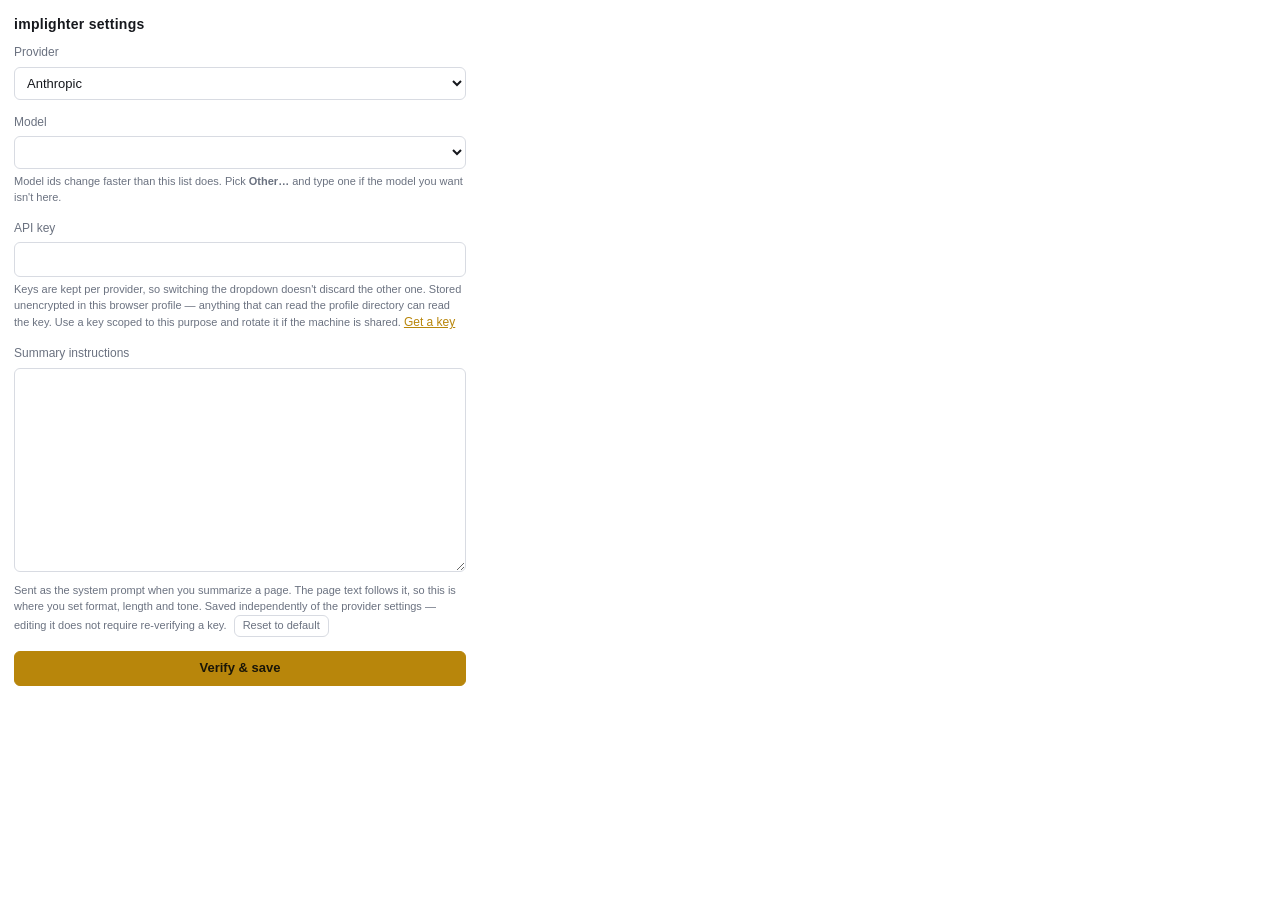
==== src/entrypoints/options.html @ 287bd14f "refactor: add entry points and wire slices through the manifest Entry points compose features; featu" ====
<!doctype html>
<html lang="en">
  <head>
    <meta charset="utf-8" />
    <title>implighter settings</title>
    <link rel="stylesheet" href="popup.css" />
    <style>
      body { width: 480px; }
      select, input {
        width: 100%; padding: 7px 8px; border: 1px solid var(--border);
        border-radius: 6px; background: transparent; color: inherit; font: inherit;
      }
      .field { margin-bottom: 14px; }
      .hint { margin: 5px 0 0; color: var(--muted); font-size: 11px; }
      .hint a { color: var(--accent); }
      .row { gap: 8px; }
      #saveAnyway { display: none; }
      .ok { color: #2e7d32; }
    </style>
  </head>
  <body>
    <h1>implighter settings</h1>

    <div class="field">
      <label for="provider">Provider</label>
      <select id="provider">
        <option value="anthropic">Anthropic</option>
        <option value="openai">OpenAI</option>
        <option value="groq">Groq</option>
      </select>
      <p class="hint" id="providerHint"></p>
    </div>

    <div class="field">
      <label for="model">Model</label>
      <select id="model"></select>
      <input id="customModel" type="text" placeholder="model id" style="margin-top: 6px; display: none" />
      <p class="hint">
        Model ids change faster than this list does. Pick <strong>Other…</strong> and type one
        if the model you want isn't here.
      </p>
    </div>

    <div class="field" id="keyField">
      <label for="apiKey">API key</label>
      <input id="apiKey" type="password" autocomplete="off" />
      <p class="hint">
        Keys are kept per provider, so switching the dropdown doesn't discard the other one.
        Stored unencrypted in this browser profile — anything that can read the profile
        directory can read the key. Use a key scoped to this purpose and rotate it if the
        machine is shared. <a id="keyLink" href="#" target="_blank" rel="noreferrer">Get a key</a>
      </p>
    </div>

    <div class="field">
      <label for="summaryPrompt">Summary instructions</label>
      <textarea id="summaryPrompt" rows="10" style="width: 100%; resize: vertical"></textarea>
      <p class="hint">
        Sent as the system prompt when you summarize a page. The page text follows it, so this
        is where you set format, length and tone. Saved independently of the provider settings —
        editing it does not require re-verifying a key.
        <button id="resetPrompt" style="width: auto; padding: 2px 8px; margin-left: 4px">Reset to default</button>
      </p>
    </div>

    <div class="row">
      <button id="save" class="primary">Verify &amp; save</button>
      <button id="saveAnyway">Save without verifying</button>
    </div>
    <p id="status" class="status" role="status"></p>

    <script type="module" src="options.js"></script>
  </body>
</html>
---- src/entrypoints/popup.css ----
:root {
  color-scheme: light dark;
  --bg: #ffffff;
  --fg: #16181d;
  --muted: #6b7280;
  --border: #d8dbe2;
  --accent: #b8860b;
}

@media (prefers-color-scheme: dark) {
  :root {
    --bg: #16181d;
    --fg: #e8eaee;
    --muted: #9aa1ad;
    --border: #33373f;
    --accent: #e2b23c;
  }
}

* { box-sizing: border-box; }

body {
  width: 300px;
  margin: 0;
  padding: 14px;
  background: var(--bg);
  color: var(--fg);
  font: 13px/1.45 -apple-system, BlinkMacSystemFont, "Segoe UI", sans-serif;
}

h1 {
  margin: 0 0 10px;
  font-size: 14px;
  letter-spacing: 0.02em;
}

label {
  display: block;
  margin-bottom: 5px;
  color: var(--muted);
  font-size: 12px;
}

textarea {
  width: 100%;
  padding: 7px 8px;
  border: 1px solid var(--border);
  border-radius: 6px;
  background: transparent;
  color: inherit;
  font: inherit;
  resize: vertical;
}

.check {
  display: flex;
  align-items: center;
  gap: 6px;
  margin-top: 9px;
  color: var(--fg);
  cursor: pointer;
}

.check input { margin: 0; }

.row {
  display: flex;
  gap: 8px;
  margin-top: 10px;
}

button {
  flex: 1;
  padding: 7px 10px;
  border: 1px solid var(--border);
  border-radius: 6px;
  background: transparent;
  color: inherit;
  font: inherit;
  cursor: pointer;
}

button.primary {
  border-color: var(--accent);
  background: var(--accent);
  color: #1a1608;
  font-weight: 600;
}

button:disabled {
  opacity: 0.55;
  cursor: default;
}

.status {
  min-height: 2.6em;
  margin: 10px 0 6px;
  color: var(--muted);
  font-size: 12px;
  white-space: pre-wrap;
}

.status.error { color: #d14343; }

a {
  color: var(--muted);
  font-size: 12px;
}
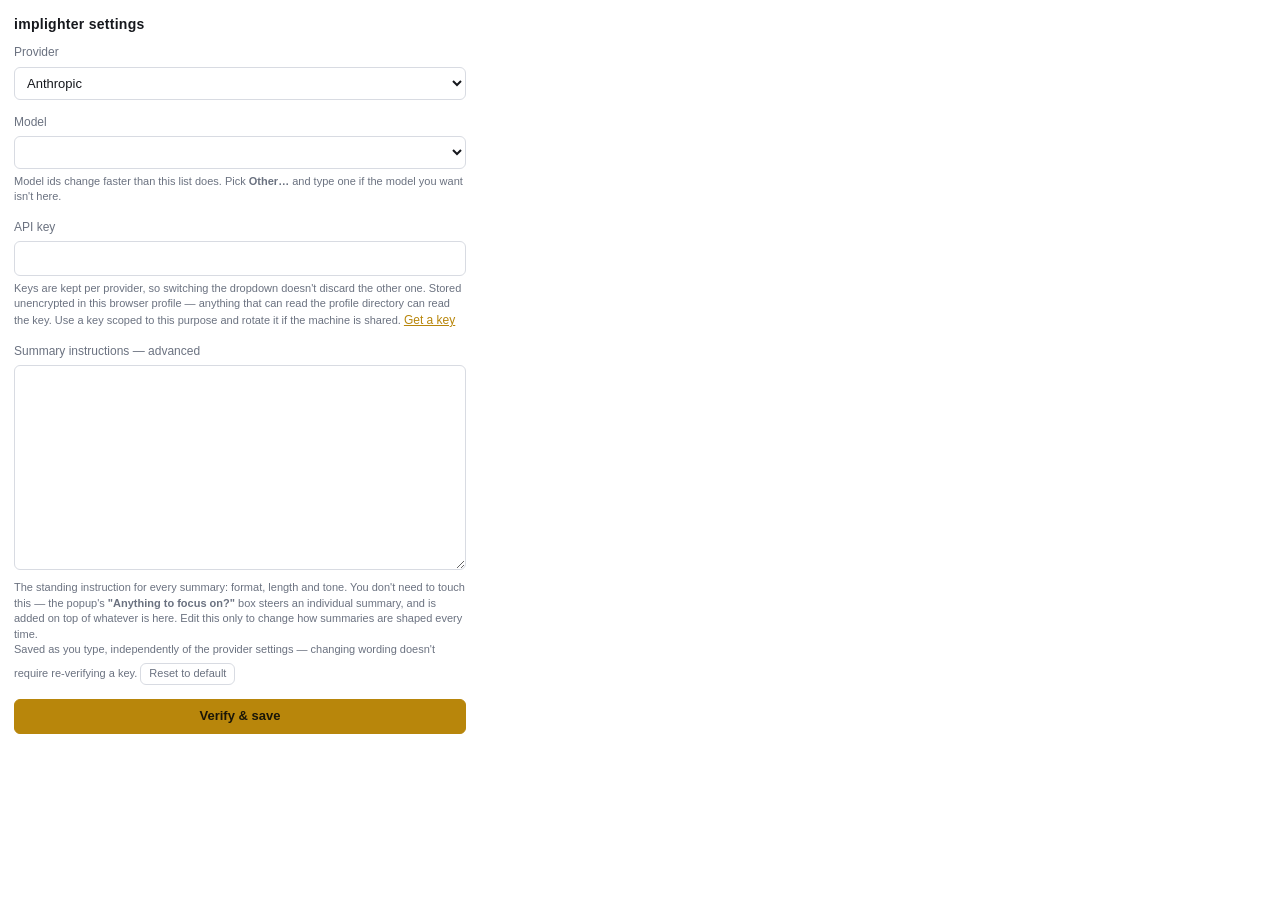
==== commit 6f75056f: "fix: separate the two features in the popup The goal box sat above both buttons, so it read as thoug" ====
--- a/src/entrypoints/options.html
+++ b/src/entrypoints/options.html
@@ -13,6 +13,7 @@
       .field { margin-bottom: 14px; }
       .hint { margin: 5px 0 0; color: var(--muted); font-size: 11px; }
       .hint a { color: var(--accent); }
+      .muted { color: var(--muted); font-weight: 400; }
       .row { gap: 8px; }
       #saveAnyway { display: none; }
       .ok { color: #2e7d32; }
@@ -53,13 +54,17 @@
     </div>
 
     <div class="field">
-      <label for="summaryPrompt">Summary instructions</label>
+      <label for="summaryPrompt">Summary instructions <span class="muted">— advanced</span></label>
       <textarea id="summaryPrompt" rows="10" style="width: 100%; resize: vertical"></textarea>
       <p class="hint">
-        Sent as the system prompt when you summarize a page. The page text follows it, so this
-        is where you set format, length and tone. Saved independently of the provider settings —
-        editing it does not require re-verifying a key.
-        <button id="resetPrompt" style="width: auto; padding: 2px 8px; margin-left: 4px">Reset to default</button>
+        The standing instruction for every summary: format, length and tone. You don't need to
+        touch this — the popup's <strong>"Anything to focus on?"</strong> box steers an individual
+        summary, and is added on top of whatever is here. Edit this only to change how summaries
+        are shaped every time.
+        <br />
+        Saved as you type, independently of the provider settings — changing wording doesn't
+        require re-verifying a key.
+        <button id="resetPrompt" style="width: auto; padding: 2px 8px; margin-top: 6px">Reset to default</button>
       </p>
     </div>
 
--- a/src/entrypoints/popup.css
+++ b/src/entrypoints/popup.css
@@ -52,11 +52,56 @@
   resize: vertical;
 }
 
+.tabs {
+  display: flex;
+  gap: 2px;
+  margin-bottom: 12px;
+  padding: 2px;
+  border: 1px solid var(--border);
+  border-radius: 7px;
+}
+
+.tab {
+  flex: 1;
+  padding: 6px 8px;
+  border: 0;
+  border-radius: 5px;
+  background: transparent;
+  color: var(--muted);
+  font: inherit;
+  cursor: pointer;
+}
+
+.tab.active {
+  background: var(--border);
+  color: var(--fg);
+  font-weight: 600;
+}
+
+.hint {
+  margin: 5px 0 0;
+  color: var(--muted);
+  font-size: 11px;
+  line-height: 1.4;
+}
+
+.muted { color: var(--muted); font-weight: 400; }
+
+.setup {
+  padding: 12px;
+  border: 1px solid var(--border);
+  border-radius: 7px;
+}
+
+.setup strong { font-size: 13px; }
+.setup p { margin: 5px 0 10px; color: var(--muted); font-size: 12px; }
+.setup button { width: 100%; }
+
 .check {
   display: flex;
   align-items: center;
   gap: 6px;
-  margin-top: 9px;
+  margin-top: 11px;
   color: var(--fg);
   cursor: pointer;
 }
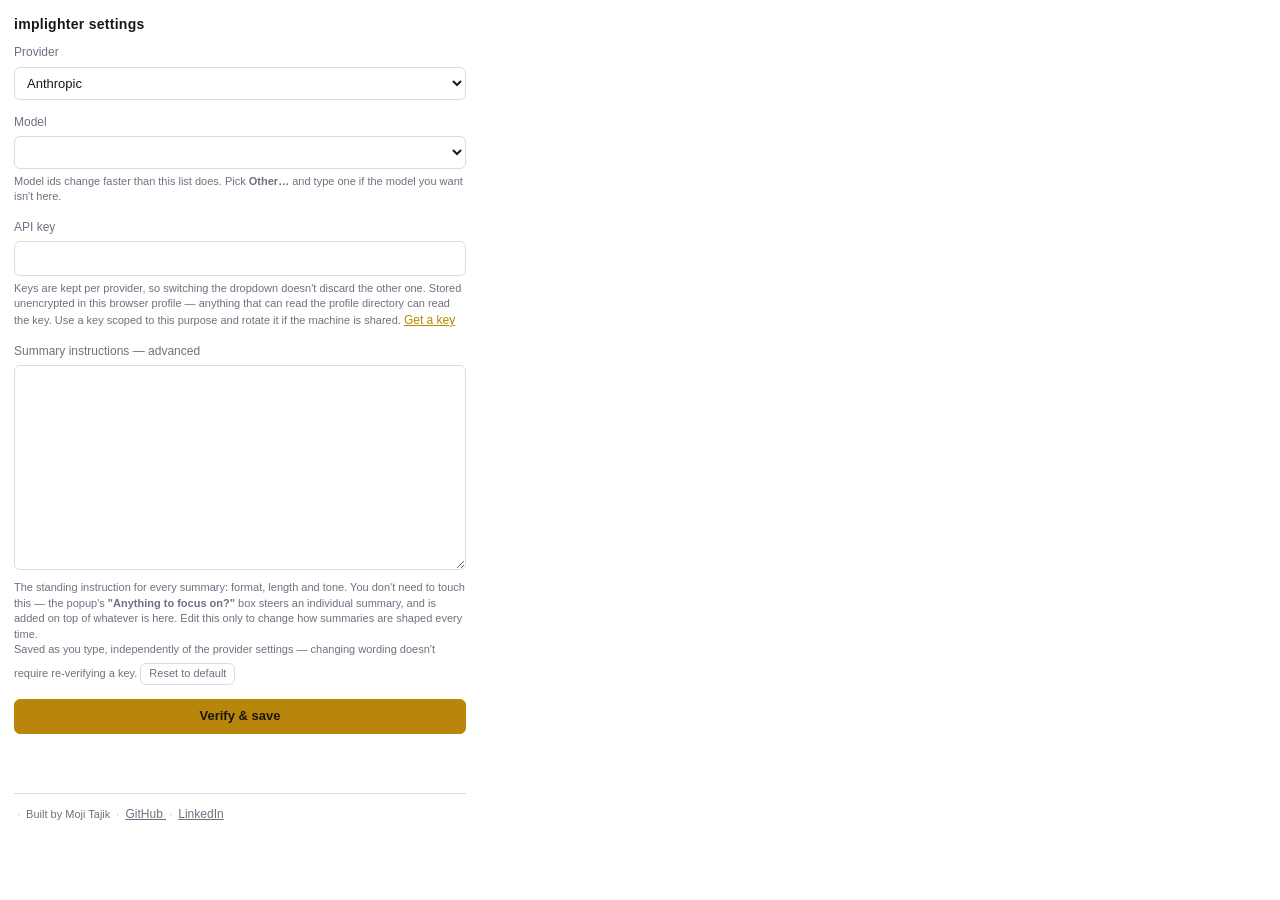
==== commit 8289b2ee: "feat: add attribution in settings and an issue link in the popup Settings gets the about footer — au" ====
--- a/src/entrypoints/options.html
+++ b/src/entrypoints/options.html
@@ -17,6 +17,14 @@
       .row { gap: 8px; }
       #saveAnyway { display: none; }
       .ok { color: #2e7d32; }
+      .about {
+        margin-top: 18px; padding-top: 12px;
+        border-top: 1px solid var(--border);
+        color: var(--muted); font-size: 11px;
+      }
+      .about a { color: var(--muted); text-decoration: underline; }
+      .about a:hover { color: var(--accent); }
+      .about .sep { opacity: .5; margin: 0 3px; }
     </style>
   </head>
   <body>
@@ -74,6 +82,21 @@
     </div>
     <p id="status" class="status" role="status"></p>
 
+    <footer class="about">
+      <span id="version"></span>
+      <span class="sep">·</span>
+      Built by Moji Tajik
+      <span class="sep">·</span>
+      <a href="https://github.com/MojtabaTajik/Implighter" target="_blank" rel="noreferrer noopener">
+        GitHub
+      </a>
+      <span class="sep">·</span>
+      <!-- TODO: replace with your LinkedIn profile URL -->
+      <a href="https://www.linkedin.com/in/mojtabatajik/" target="_blank" rel="noreferrer noopener">
+        LinkedIn
+      </a>
+    </footer>
+
     <script type="module" src="options.js"></script>
   </body>
 </html>
--- a/src/entrypoints/popup.css
+++ b/src/entrypoints/popup.css
@@ -151,3 +151,13 @@
   color: var(--muted);
   font-size: 12px;
 }
+
+.links {
+  display: flex;
+  align-items: center;
+  gap: 3px;
+  font-size: 12px;
+}
+
+.links a:hover { color: var(--accent); }
+.links .sep { color: var(--muted); opacity: .5; }
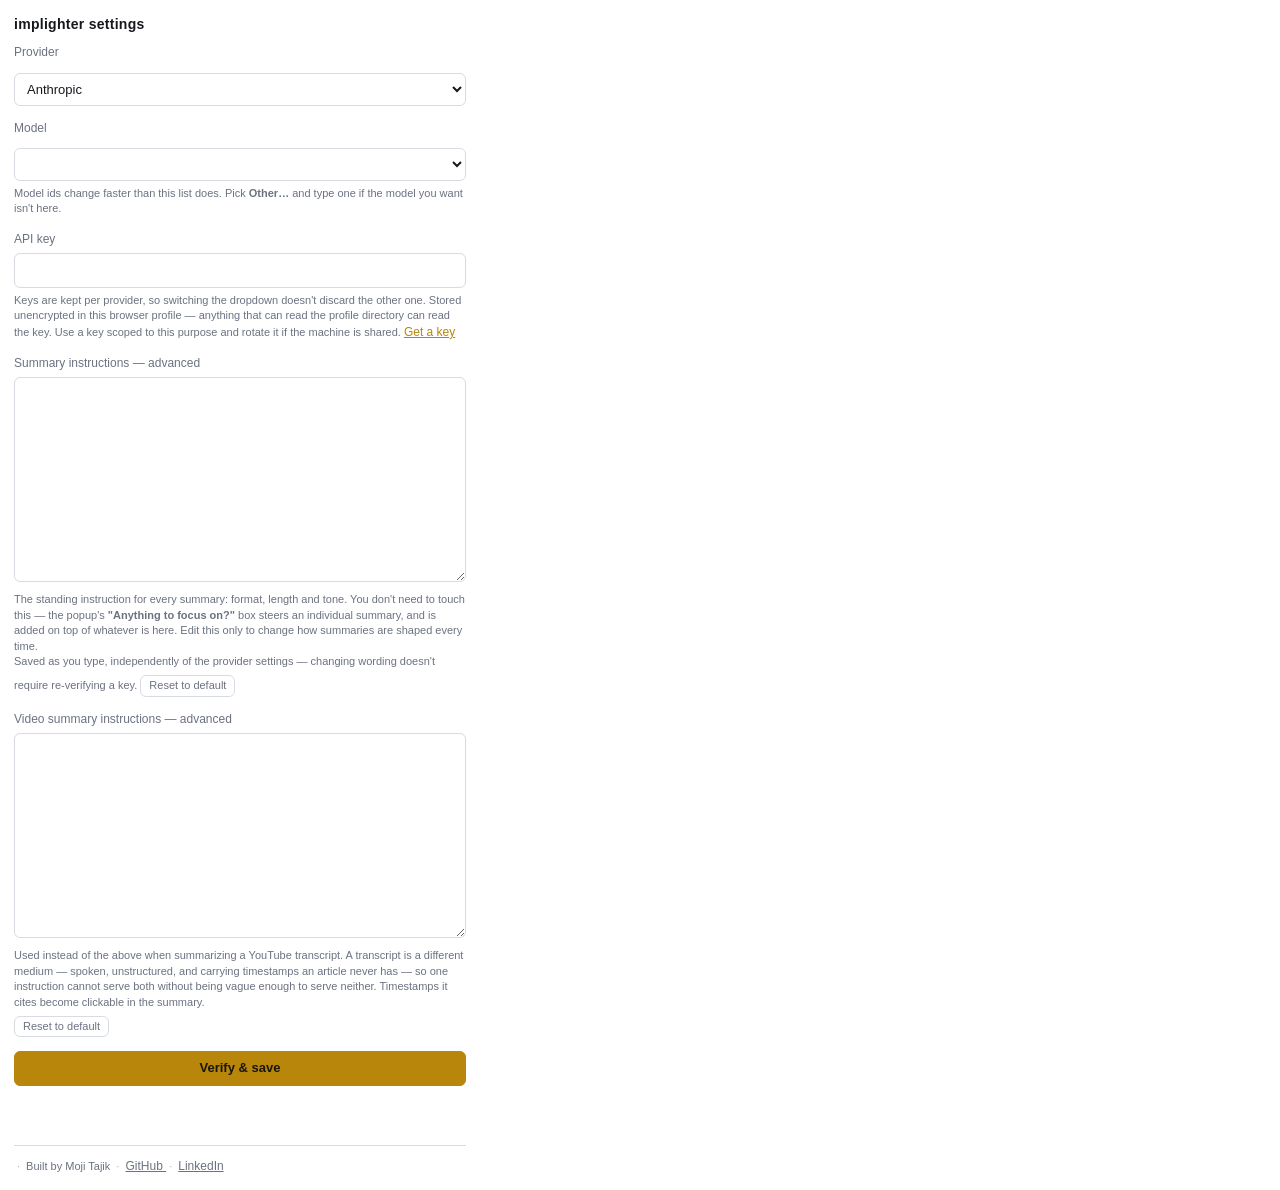
==== commit 613596e2: "feat: summarize YouTube transcripts with seekable timestamps A Video tab appears in the popup only o" ====
--- a/src/entrypoints/options.html
+++ b/src/entrypoints/options.html
@@ -76,6 +76,19 @@
       </p>
     </div>
 
+    <div class="field">
+      <label for="transcriptPrompt">Video summary instructions <span class="muted">— advanced</span></label>
+      <textarea id="transcriptPrompt" rows="10" style="width: 100%; resize: vertical"></textarea>
+      <p class="hint">
+        Used instead of the above when summarizing a YouTube transcript. A transcript is a
+        different medium — spoken, unstructured, and carrying timestamps an article never has —
+        so one instruction cannot serve both without being vague enough to serve neither.
+        Timestamps it cites become clickable in the summary.
+        <br />
+        <button id="resetTranscriptPrompt" style="width: auto; padding: 2px 8px; margin-top: 6px">Reset to default</button>
+      </p>
+    </div>
+
     <div class="row">
       <button id="save" class="primary">Verify &amp; save</button>
       <button id="saveAnyway">Save without verifying</button>
@@ -91,8 +104,7 @@
         GitHub
       </a>
       <span class="sep">·</span>
-      <!-- TODO: replace with your LinkedIn profile URL -->
-      <a href="https://www.linkedin.com/in/mojtabatajik/" target="_blank" rel="noreferrer noopener">
+      <a href="https://www.linkedin.com/in/mojitajik/" target="_blank" rel="noreferrer noopener">
         LinkedIn
       </a>
     </footer>
--- a/src/entrypoints/popup.css
+++ b/src/entrypoints/popup.css
@@ -38,6 +38,18 @@
   display: block;
   margin-bottom: 5px;
   color: var(--muted);
+  font-size: 12px;
+}
+
+select {
+  width: 100%;
+  margin-top: 6px;
+  padding: 5px 6px;
+  border: 1px solid var(--border);
+  border-radius: 6px;
+  background: transparent;
+  color: var(--muted);
+  font: inherit;
   font-size: 12px;
 }
 
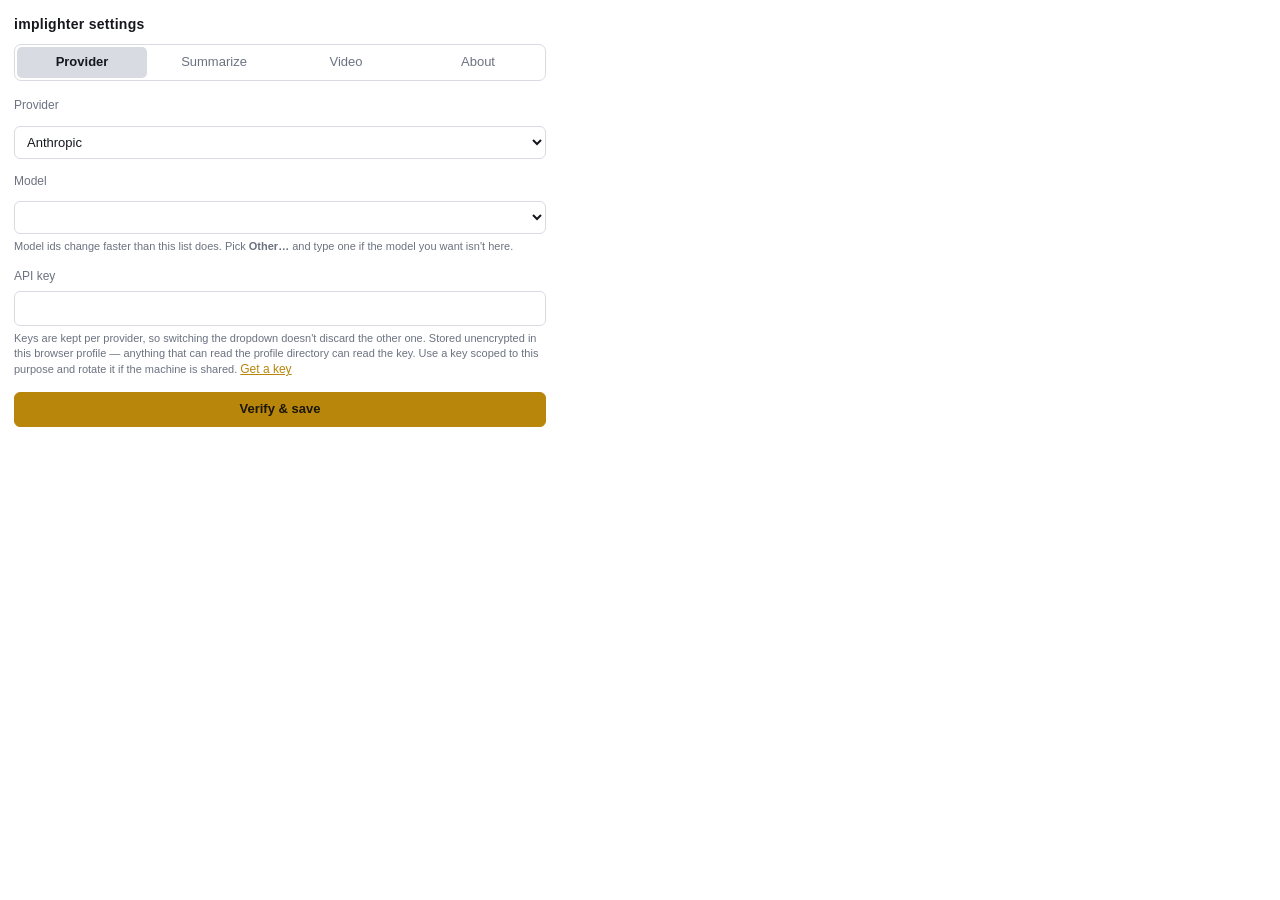
==== commit 07a25eca: "refactor: tab the settings page Four stacked sections with two fourteen-row textareas had become a w" ====
--- a/src/entrypoints/options.html
+++ b/src/entrypoints/options.html
@@ -5,7 +5,7 @@
     <title>implighter settings</title>
     <link rel="stylesheet" href="popup.css" />
     <style>
-      body { width: 480px; }
+      body { width: 560px; }
       select, input {
         width: 100%; padding: 7px 8px; border: 1px solid var(--border);
         border-radius: 6px; background: transparent; color: inherit; font: inherit;
@@ -17,97 +17,141 @@
       .row { gap: 8px; }
       #saveAnyway { display: none; }
       .ok { color: #2e7d32; }
-      .about {
-        margin-top: 18px; padding-top: 12px;
-        border-top: 1px solid var(--border);
-        color: var(--muted); font-size: 11px;
-      }
+      .about { color: var(--muted); font-size: 12px; line-height: 1.9; }
       .about a { color: var(--muted); text-decoration: underline; }
       .about a:hover { color: var(--accent); }
-      .about .sep { opacity: .5; margin: 0 3px; }
+      .about dt { color: var(--fg); font-weight: 600; margin-top: 12px; }
+      .about dd { margin: 2px 0 0; }
+      /* Tabs mirror the popup, so "where do I change the video prompt" has the
+         same answer in both surfaces. */
+      .tabs { margin-bottom: 16px; }
+      section[role="tabpanel"] { min-height: 320px; }
     </style>
   </head>
   <body>
     <h1>implighter settings</h1>
 
-    <div class="field">
-      <label for="provider">Provider</label>
-      <select id="provider">
-        <option value="anthropic">Anthropic</option>
-        <option value="openai">OpenAI</option>
-        <option value="groq">Groq</option>
-      </select>
-      <p class="hint" id="providerHint"></p>
+    <div class="tabs" role="tablist">
+      <button id="tabProvider" class="tab active" role="tab" aria-selected="true">Provider</button>
+      <button id="tabSummary" class="tab" role="tab" aria-selected="false">Summarize</button>
+      <button id="tabVideo" class="tab" role="tab" aria-selected="false">Video</button>
+      <button id="tabAbout" class="tab" role="tab" aria-selected="false">About</button>
     </div>
 
-    <div class="field">
-      <label for="model">Model</label>
-      <select id="model"></select>
-      <input id="customModel" type="text" placeholder="model id" style="margin-top: 6px; display: none" />
-      <p class="hint">
-        Model ids change faster than this list does. Pick <strong>Other…</strong> and type one
-        if the model you want isn't here.
-      </p>
-    </div>
+    <section id="panelProvider" role="tabpanel">
+      <div class="field">
+        <label for="provider">Provider</label>
+        <select id="provider">
+          <option value="anthropic">Anthropic</option>
+          <option value="openai">OpenAI</option>
+          <option value="groq">Groq</option>
+        </select>
+        <p class="hint" id="providerHint"></p>
+      </div>
 
-    <div class="field" id="keyField">
-      <label for="apiKey">API key</label>
-      <input id="apiKey" type="password" autocomplete="off" />
-      <p class="hint">
-        Keys are kept per provider, so switching the dropdown doesn't discard the other one.
-        Stored unencrypted in this browser profile — anything that can read the profile
-        directory can read the key. Use a key scoped to this purpose and rotate it if the
-        machine is shared. <a id="keyLink" href="#" target="_blank" rel="noreferrer">Get a key</a>
-      </p>
-    </div>
+      <div class="field">
+        <label for="model">Model</label>
+        <select id="model"></select>
+        <input id="customModel" type="text" placeholder="model id" style="margin-top: 6px; display: none" />
+        <p class="hint">
+          Model ids change faster than this list does. Pick <strong>Other…</strong> and type one
+          if the model you want isn't here.
+        </p>
+      </div>
 
-    <div class="field">
-      <label for="summaryPrompt">Summary instructions <span class="muted">— advanced</span></label>
-      <textarea id="summaryPrompt" rows="10" style="width: 100%; resize: vertical"></textarea>
-      <p class="hint">
-        The standing instruction for every summary: format, length and tone. You don't need to
-        touch this — the popup's <strong>"Anything to focus on?"</strong> box steers an individual
-        summary, and is added on top of whatever is here. Edit this only to change how summaries
-        are shaped every time.
-        <br />
-        Saved as you type, independently of the provider settings — changing wording doesn't
-        require re-verifying a key.
-        <button id="resetPrompt" style="width: auto; padding: 2px 8px; margin-top: 6px">Reset to default</button>
-      </p>
-    </div>
+      <div class="field" id="keyField">
+        <label for="apiKey">API key</label>
+        <input id="apiKey" type="password" autocomplete="off" />
+        <p class="hint">
+          Keys are kept per provider, so switching the dropdown doesn't discard the other one.
+          Stored unencrypted in this browser profile — anything that can read the profile
+          directory can read the key. Use a key scoped to this purpose and rotate it if the
+          machine is shared. <a id="keyLink" href="#" target="_blank" rel="noreferrer">Get a key</a>
+        </p>
+      </div>
 
-    <div class="field">
-      <label for="transcriptPrompt">Video summary instructions <span class="muted">— advanced</span></label>
-      <textarea id="transcriptPrompt" rows="10" style="width: 100%; resize: vertical"></textarea>
-      <p class="hint">
-        Used instead of the above when summarizing a YouTube transcript. A transcript is a
-        different medium — spoken, unstructured, and carrying timestamps an article never has —
-        so one instruction cannot serve both without being vague enough to serve neither.
-        Timestamps it cites become clickable in the summary.
-        <br />
-        <button id="resetTranscriptPrompt" style="width: auto; padding: 2px 8px; margin-top: 6px">Reset to default</button>
-      </p>
-    </div>
+      <!-- Save lives here, and only here. The prompt tabs autosave, so keeping the
+           verify button on this panel makes plain that it concerns provider
+           settings rather than everything on the page. -->
+      <div class="row">
+        <button id="save" class="primary">Verify &amp; save</button>
+        <button id="saveAnyway">Save without verifying</button>
+      </div>
+    </section>
 
-    <div class="row">
-      <button id="save" class="primary">Verify &amp; save</button>
-      <button id="saveAnyway">Save without verifying</button>
-    </div>
+    <section id="panelSummary" role="tabpanel" hidden>
+      <div class="field">
+        <label for="summaryPrompt">Instructions for summarizing a page</label>
+        <textarea id="summaryPrompt" rows="14" style="width: 100%; resize: vertical"></textarea>
+        <p class="hint">
+          The standing instruction for every page summary: format, length and tone. You don't
+          need to touch this — the popup's <strong>"Anything to focus on?"</strong> box steers an
+          individual summary and is added on top of whatever is here. Edit this only to change
+          how summaries are shaped every time.
+          <br />
+          Saved as you type. Changing wording never requires re-verifying a key.
+        </p>
+        <button id="resetPrompt" style="width: auto; padding: 4px 10px; margin-top: 8px">
+          Reset to default
+        </button>
+      </div>
+    </section>
+
+    <section id="panelVideo" role="tabpanel" hidden>
+      <div class="field">
+        <label for="transcriptPrompt">Instructions for summarizing a video</label>
+        <textarea id="transcriptPrompt" rows="14" style="width: 100%; resize: vertical"></textarea>
+        <p class="hint">
+          Used instead of the page instructions when summarizing a YouTube transcript. A
+          transcript is a different medium — spoken, unstructured, and carrying timestamps an
+          article never has — so one instruction cannot serve both without being vague enough to
+          serve neither. Timestamps it cites become clickable and seek the player.
+          <br />
+          Saved as you type.
+        </p>
+        <button id="resetTranscriptPrompt" style="width: auto; padding: 4px 10px; margin-top: 8px">
+          Reset to default
+        </button>
+      </div>
+    </section>
+
+    <section id="panelAbout" role="tabpanel" hidden>
+      <dl class="about">
+        <dt>implighter <span id="version"></span></dt>
+        <dd>
+          Give it a goal and it dims the noise on a page, highlights what matters, and
+          summarizes pages and videos on request.
+        </dd>
+
+        <dt>Built by</dt>
+        <dd>
+          Moji Tajik —
+          <a href="https://github.com/MojtabaTajik" target="_blank" rel="noreferrer noopener">GitHub</a>
+          ·
+          <a href="https://www.linkedin.com/in/mojitajik/" target="_blank" rel="noreferrer noopener">LinkedIn</a>
+        </dd>
+
+        <dt>Source and issues</dt>
+        <dd>
+          <a href="https://github.com/MojtabaTajik/Implighter" target="_blank" rel="noreferrer noopener">
+            github.com/MojtabaTajik/Implighter
+          </a>
+          ·
+          <a href="https://github.com/MojtabaTajik/Implighter/issues" target="_blank" rel="noreferrer noopener">
+            Report an issue
+          </a>
+        </dd>
+
+        <dt>Your data</dt>
+        <dd>
+          Page text is sent to the provider you choose, and nowhere else. There is no server
+          in between. Your API key stays in this browser profile and is never transmitted
+          anywhere except that provider.
+        </dd>
+      </dl>
+    </section>
+
     <p id="status" class="status" role="status"></p>
-
-    <footer class="about">
-      <span id="version"></span>
-      <span class="sep">·</span>
-      Built by Moji Tajik
-      <span class="sep">·</span>
-      <a href="https://github.com/MojtabaTajik/Implighter" target="_blank" rel="noreferrer noopener">
-        GitHub
-      </a>
-      <span class="sep">·</span>
-      <a href="https://www.linkedin.com/in/mojitajik/" target="_blank" rel="noreferrer noopener">
-        LinkedIn
-      </a>
-    </footer>
 
     <script type="module" src="options.js"></script>
   </body>
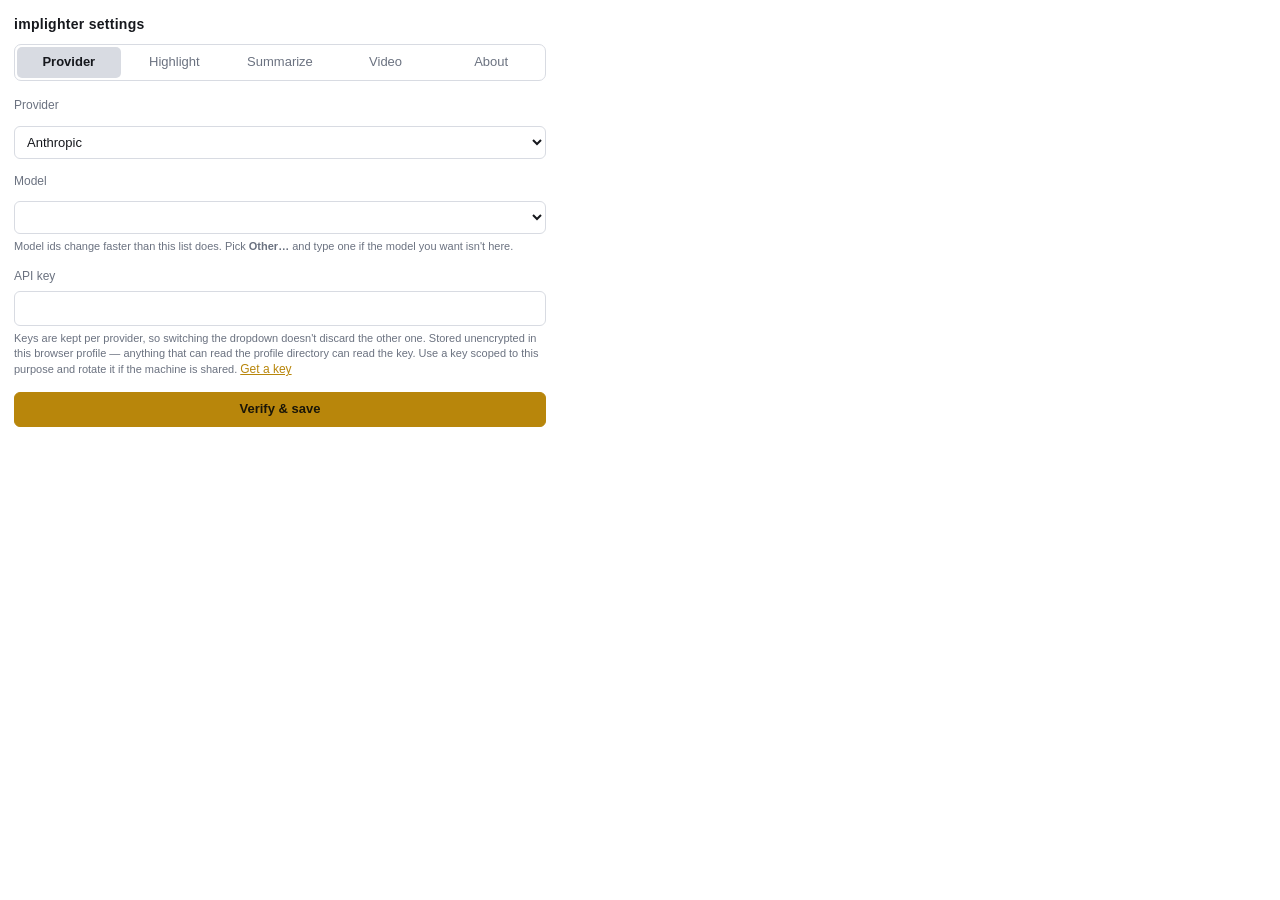
==== commit 125d2560: "feat: replace the hide checkbox with a three-way display mode The checkbox read as binary, then a th" ====
--- a/src/entrypoints/options.html
+++ b/src/entrypoints/options.html
@@ -22,6 +22,9 @@
       .about a:hover { color: var(--accent); }
       .about dt { color: var(--fg); font-weight: 600; margin-top: 12px; }
       .about dd { margin: 2px 0 0; }
+      .tiers { margin: 8px 0 0; font-size: 11px; color: var(--muted); }
+      .tiers dt { color: var(--fg); font-weight: 600; margin-top: 8px; }
+      .tiers dd { margin: 1px 0 0; line-height: 1.5; }
       /* Tabs mirror the popup, so "where do I change the video prompt" has the
          same answer in both surfaces. */
       .tabs { margin-bottom: 16px; }
@@ -33,6 +36,7 @@
 
     <div class="tabs" role="tablist">
       <button id="tabProvider" class="tab active" role="tab" aria-selected="true">Provider</button>
+      <button id="tabHighlightSettings" class="tab" role="tab" aria-selected="false">Highlight</button>
       <button id="tabSummary" class="tab" role="tab" aria-selected="false">Summarize</button>
       <button id="tabVideo" class="tab" role="tab" aria-selected="false">Video</button>
       <button id="tabAbout" class="tab" role="tab" aria-selected="false">About</button>
@@ -76,6 +80,37 @@
       <div class="row">
         <button id="save" class="primary">Verify &amp; save</button>
         <button id="saveAnyway">Save without verifying</button>
+      </div>
+    </section>
+
+    <section id="panelHighlightSettings" role="tabpanel" hidden>
+      <div class="field">
+        <label for="displayMode">What happens to text that isn't a highlight</label>
+        <select id="displayMode">
+          <option value="dim">Dim it — noise fades but keeps its place</option>
+          <option value="hide">Hide it — noise is removed, supporting text stays</option>
+          <option value="only">Only highlights — supporting text is removed too</option>
+        </select>
+        <p class="hint">
+          Every block gets one of three verdicts, which is why some text stays plain rather than
+          highlighted or hidden:
+        </p>
+        <dl class="tiers">
+          <dt>Core</dt>
+          <dd>What you came for. Always highlighted.</dd>
+          <dt>Supporting</dt>
+          <dd>
+            Section headings, the sentence that sets up a core point, a caveat on a core claim.
+            Kept plain in the first two modes — hiding it leaves highlights stranded with no
+            heading above them and no premise behind them. <strong>Only highlights</strong>
+            removes it anyway, which reads as fragments but skims fastest.
+          </dd>
+          <dt>Noise</dt>
+          <dd>Marketing, bios, newsletter pitches, comment threads. Dimmed or hidden.</dd>
+        </dl>
+        <p class="hint">
+          Applies immediately to any page already highlighted — no need to run it again.
+        </p>
       </div>
     </section>
 
